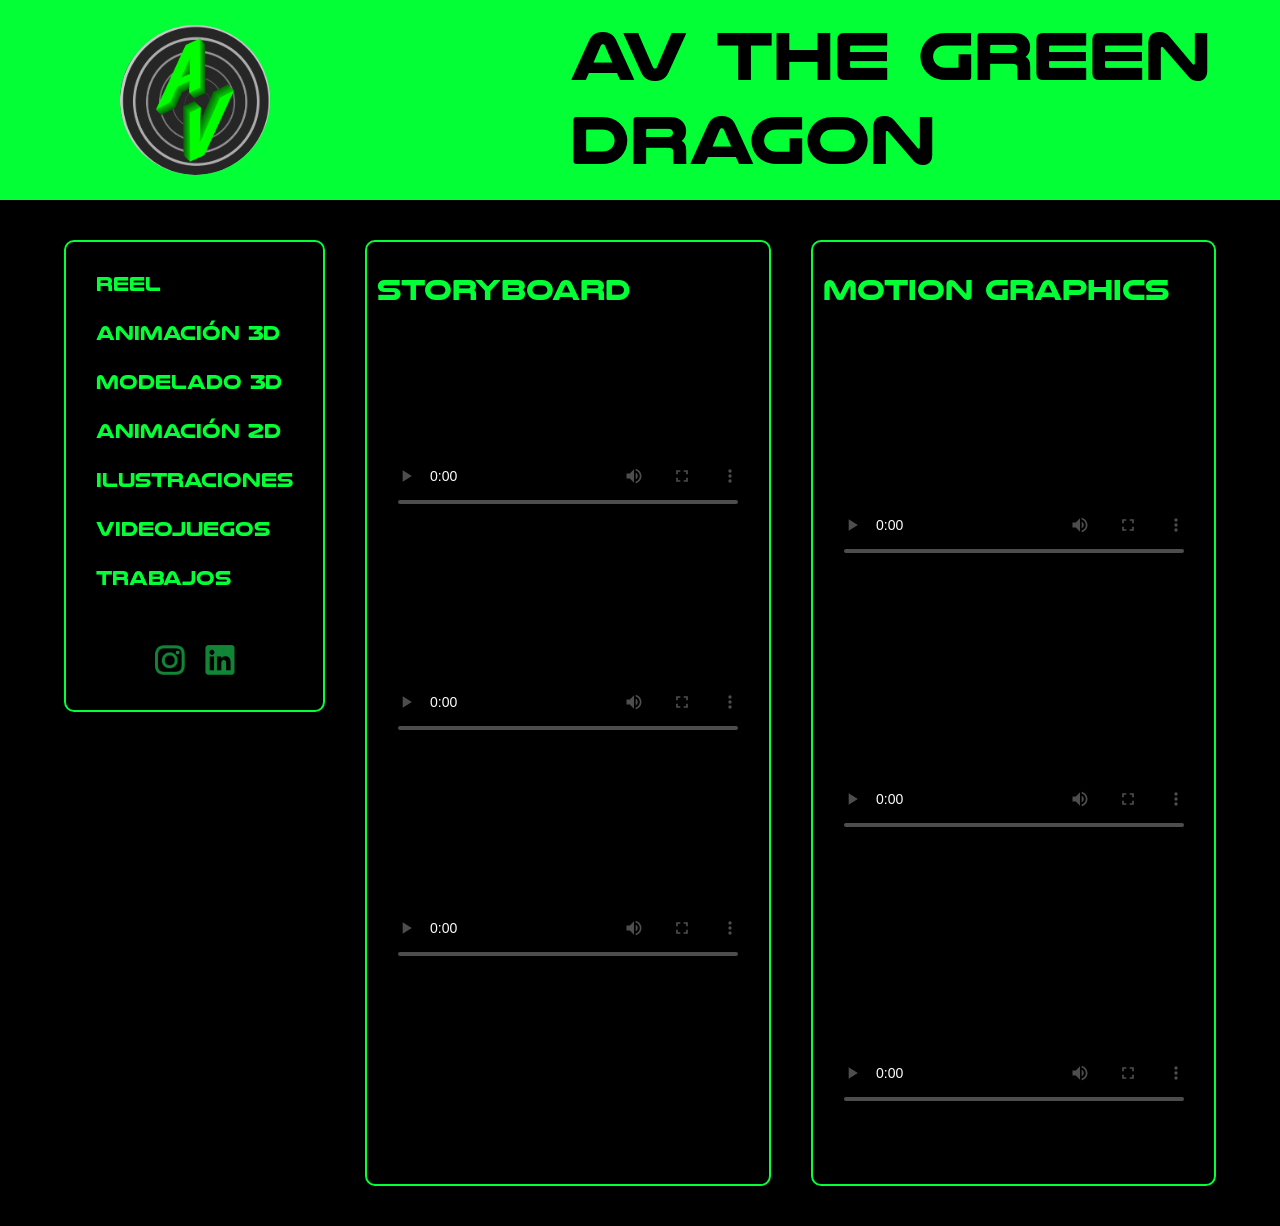
==== Animacion2D.html @ 8f435745 "Video" ====
<!DOCTYPE html>
<html lang="es">
    <head>
        <meta charset="UTF-8">
        <meta name="viewport" content="width=device-width, initial-scale=1.0">
        <title>AV The Green Dragon</title>
        <link rel="stylesheet" href="estilo.css">
        <link rel="icon" type="image/png" href="Imagenes/Logos/AV_Logo.png">
    </head>
    
    <body>

        <header class="header">
            <img src="Imagenes/Logos/AV_Logo.png" alt="AV The Green Dragon" class="logo">
            <h1>AV The Green Dragon</h1>
        </header>

        <div class="container">
            
            <aside class="menu">
                <a href="index.html">Reel</a>
                <a href="Animación3D.html">Animación 3D</a>
                <a href="Modelado3D.html">Modelado 3D</a>
                <a href="Animacion2D.html">Animación 2D</a>
                <a href="Ilustraciones.html">Ilustraciones</a>
                <a href="Videojuegos.html">Videojuegos</a>
                <a href="Trabajos.html">Trabajos</a>

                <nav class="social">
                    <a href="https://www.instagram.com/av_thegreendragon/"title="Instagram" target="_blank"><img src="Imagenes/Logos/Instagram.png" alt="Instagram"></a>
                    <a href="https://www.linkedin.com/in/agustín-vargas/" title="LinkedIn" target="_blank"><img src="Imagenes/Logos/Linkedin.png" alt="LinkedIn"></a>
                </nav>
            </aside>

            <main class="video-storyboard">

                <h3>
                    Storyboard
                </h3>

                <div class ="video-box-storyboard">
                    <video controls poster="Imagenes/Animacion2D/Storyboard/Miniatura_Scooby Doo.png">
                        <source src="Video/Animacion2D/Storyboard/Animatic_Intro Scooby Doo VS Fnaf, Bendy y Poppy Playtime.mp4" type="video/mp4">  
                    </video>
                </div>

                <div class ="video-box-storyboard">
                    <video controls poster="Imagenes/Animacion2D/Storyboard/Miniatura_Wellerman.png">
                        <source src="Video/Animacion2D/Storyboard/Animatic_Wellerman.mp4" type="video/mp4">  
                    </video>
                </div>

                <div class ="video-box-storyboard">
                    <video controls poster="Imagenes/Animacion2D/Storyboard/Miniatura_La escritora.png">
                        <source src="Video/Animacion2D/Storyboard/Animatic_La escritora.mp4" type="video/mp4">  
                    </video>
                </div>

                <div class ="video-box-storyboard">
                    <iframe
                        src="https://youtu.be/embed/HpHH9S7JDjs?si=CWPpMm_FAcLy-FAk"
                        title="Video 1" 
                        frameborder="0" 
                        allow="accelerometer; autoplay; clipboard-write; encrypted-media; gyroscope; picture-in-picture; web-share" 
                        allowfullscreen>
                    </iframe>
                </div>

            </main>

            <main class="video-motion-graphics">

                <h3>
                    Motion Graphics
                </h3>

                <div class ="video-box-motion-graphics">
                    <video controls poster="Imagenes/Animacion2D/Motion Graphics/Miniatura_Collage.png">
                        <source src="Video/Animacion2D/Motion Graphics/Collage.mp4" type="video/mp4">  
                    </video>
                </div>

                <div class ="video-box-motion-graphics">
                    <video controls poster="Imagenes/Animacion2D/Motion Graphics/Miniatura_Corporación Relun.png">
                        <source src="Video/Animacion2D/Motion Graphics/Corporación Relun.mp4" type="video/mp4">  
                    </video>
                </div>

                <div class ="video-box-motion-graphics">
                    <video controls poster="Imagenes/Animacion2D/Motion Graphics/Miniatura_Sticker.png">
                        <source src="Video/Animacion2D/Motion Graphics/Sticker.mp4" type="video/mp4">  
                    </video>
                </div>

            </main>

        </div>

    </body>
</html>
---- estilo.css ----
@font-face {
    font-family: Fuente;
    src: url("Fuente/nulshock/Nulshock\ Bd.otf");
}
body {
    background-color: #000000;
    font-family: Fuente;
    margin: 0;
}
/* HEADER */
#container {
    width: 100%;
    height: 200px;
    display: flex;
    justify-content: center;
    align-items: center;
}
header {
    width: 100%;
    max-height: 2000px;
    height: 200px;

    background-color: #03ff35;
    display: flex;
    align-items: center;
}

/* LOGO */
header img {
    width: 150px;
    height: 150px;
    border-radius: 50%;
    margin-left: 120px;
}
/* TITULO */
h1{
    color: #000000;
    font-size: 70px;
    margin-left: 300px;
    margin-bottom: 50px;
}
/* Contenidor principal */
.container {
    width: 90%;
    max-width: 1800px;
    margin: 40px auto;
    display: flex;
    gap: 40px;
}
/* Menu lateral */
.menu {
    width: fit-content;
    height: fit-content;
    padding: 30px;
    display: flex;
    flex-direction: column;
    gap: 25px;
    border: 2px solid #03ff35;
    border-radius: 10px;
    box-sizing: border-box;
}
.menu a {
    color: #03ff35;
    text-decoration: none;
    font-size: 20px;
}
.menu a:hover {
    color: #ffffff;
}
/* Video */
.video {
    flex: 1;
    display: grid;
    grid-template-columns: repeat(3, 1fr);
    gap: 0px;
    border: 2px solid #03ff35;
    border-radius: 10px;
}

.video-box {
    width: 100%;
    padding: 10px;
    border-radius: 10px;
    box-sizing: border-box;
}

.video-box video {
    width: 100%;
    display: block;
}
/* Redes sociales */
.social {
    display: flex;
    justify-content: center;
    gap: 20px;
    margin-top: 30px;
}

.social img {
    width: 30px;
    height: 30px;
}
/* Imagenes */

.imagenes {
    flex: 1;
    display: grid;
    grid-template-columns: repeat(2, 1fr);
    gap: 10px;
    border: 2px solid #03ff35;
    border-radius: 10px;
}

.imagen-box {
    width: 100%;
    padding: 15px;
    border-radius: 10px;
    box-sizing: border-box;
}

.imagen-box img {
    width: 100%;
    display: block;
}

/* Video Animacion 2D */
.video-storyboard {
    flex: 1;
    display: grid;
    grid-template-columns: repeat(1, 1fr);
    gap: 10px;
    border: 2px solid #03ff35;
    border-radius: 10px;
}

.video-box-storyboard {
    width: 100%;
    padding: 15px;
    border-radius: 10px;
    box-sizing: border-box;
}

.video-box-storyboard video {
    width: 100%;
    display: block;
}

.video-motion-graphics {
    flex: 1;
    display: grid;
    grid-template-columns: repeat(1, 1fr);
    gap: 10px;
    border: 2px solid #03ff35;
    border-radius: 10px;
}

.video-box-motion-graphics {
    width: 100%;
    padding: 15px;
    border-radius: 10px;
    box-sizing: border-box;
}

.video-box-motion-graphics video {
    width: 100%;
    display: block;
}

/* Imagenes Illustrator */

.imagenes-Illustrator {
    flex: 1;
    display: grid;
    grid-template-columns: repeat(1, 1fr);
    gap: 10px;
    border: 2px solid #03ff35;
    border-radius: 10px;
}

.imagen-box-Illustrator {
    width: 100%;
    padding: 15px;
    border-radius: 10px;
    box-sizing: border-box;
}

.imagen-box-Illustrator img {
    width: 100%;
    display: block;
}

/* Imagenes Photoshop */

.imagenes-Photoshop {
    width: fit-content;
    height: fit-content;
    flex: 1;
    display: grid;
    grid-template-columns: repeat(1, 1fr);
    gap: 20px;
    border: 2px solid #03ff35;
    border-radius: 10px;
}

.imagen-box-Photoshop {
    width: 100%;
    padding: 15px;
    gap: 50px; 
    border-radius: 10px;
    box-sizing: border-box;
}

.imagen-box-Photoshop img {
    width: 100%;
    display: block;
}

/* Video Reel*/
.video-reel{
    flex: 1;
    display: flex;
    gap: 0px;
    border: 2px solid #03ff35;
    border-radius: 10px;
}

.video-box-reel {
    width: 100%;
    padding: 15px;
    border-radius: 10px;
    box-sizing: border-box;
}

.video-box-reel video {
    width: 100%;
    display: block;
}

/* Trabajos */

/* Imagenes */

.Trabajos {
    flex: 1;
    display: flex;
    flex-direction: column;
    grid-template-columns: repeat(3, 1fr);
    padding: 20px;
    gap: 30px;
    border: 2px solid #03ff35;
    border-radius: 10px;
}

.imagenes-Trabajos {
    display: grid;

    grid-template-columns: repeat(3, 1fr);

    gap: 20px;
}

.imagenes-Trabajos img {
    width: 100%;
    height: auto;

    border-radius: 10px;
}

/* Boton */

.boton {
    display: inline-block;
    padding: 20px 50px;
    margin-top: 20px;

    background-color: #03ff35;
    color: #0c0c0c;

    text-decoration: none;
    font-size: 20px;

    border-radius: 10px;
}

.boton:hover {
    background-color: #fcfbfb;
}

/* Trabajos */

h2 {
    color: #03ff35;
    font-size: 50px;
    margin-left: 10px;
    margin-bottom: 5px;
    margin-top: 5px;
}

h3 {
    color: #03ff35;
    font-size: 30px;
    margin-left: 10px;
    margin-bottom: 5px;
}

h4 {
    color: #03ff35;
    font-size: 20px;
    margin-left: 10px;
    margin-bottom: 5px;
}

/* Parrafo */

p { 
    color: #03ff35;
    font-size: 15px;
    margin-left: 10px;
    margin-bottom: 50px;
    text-align: justify;
}
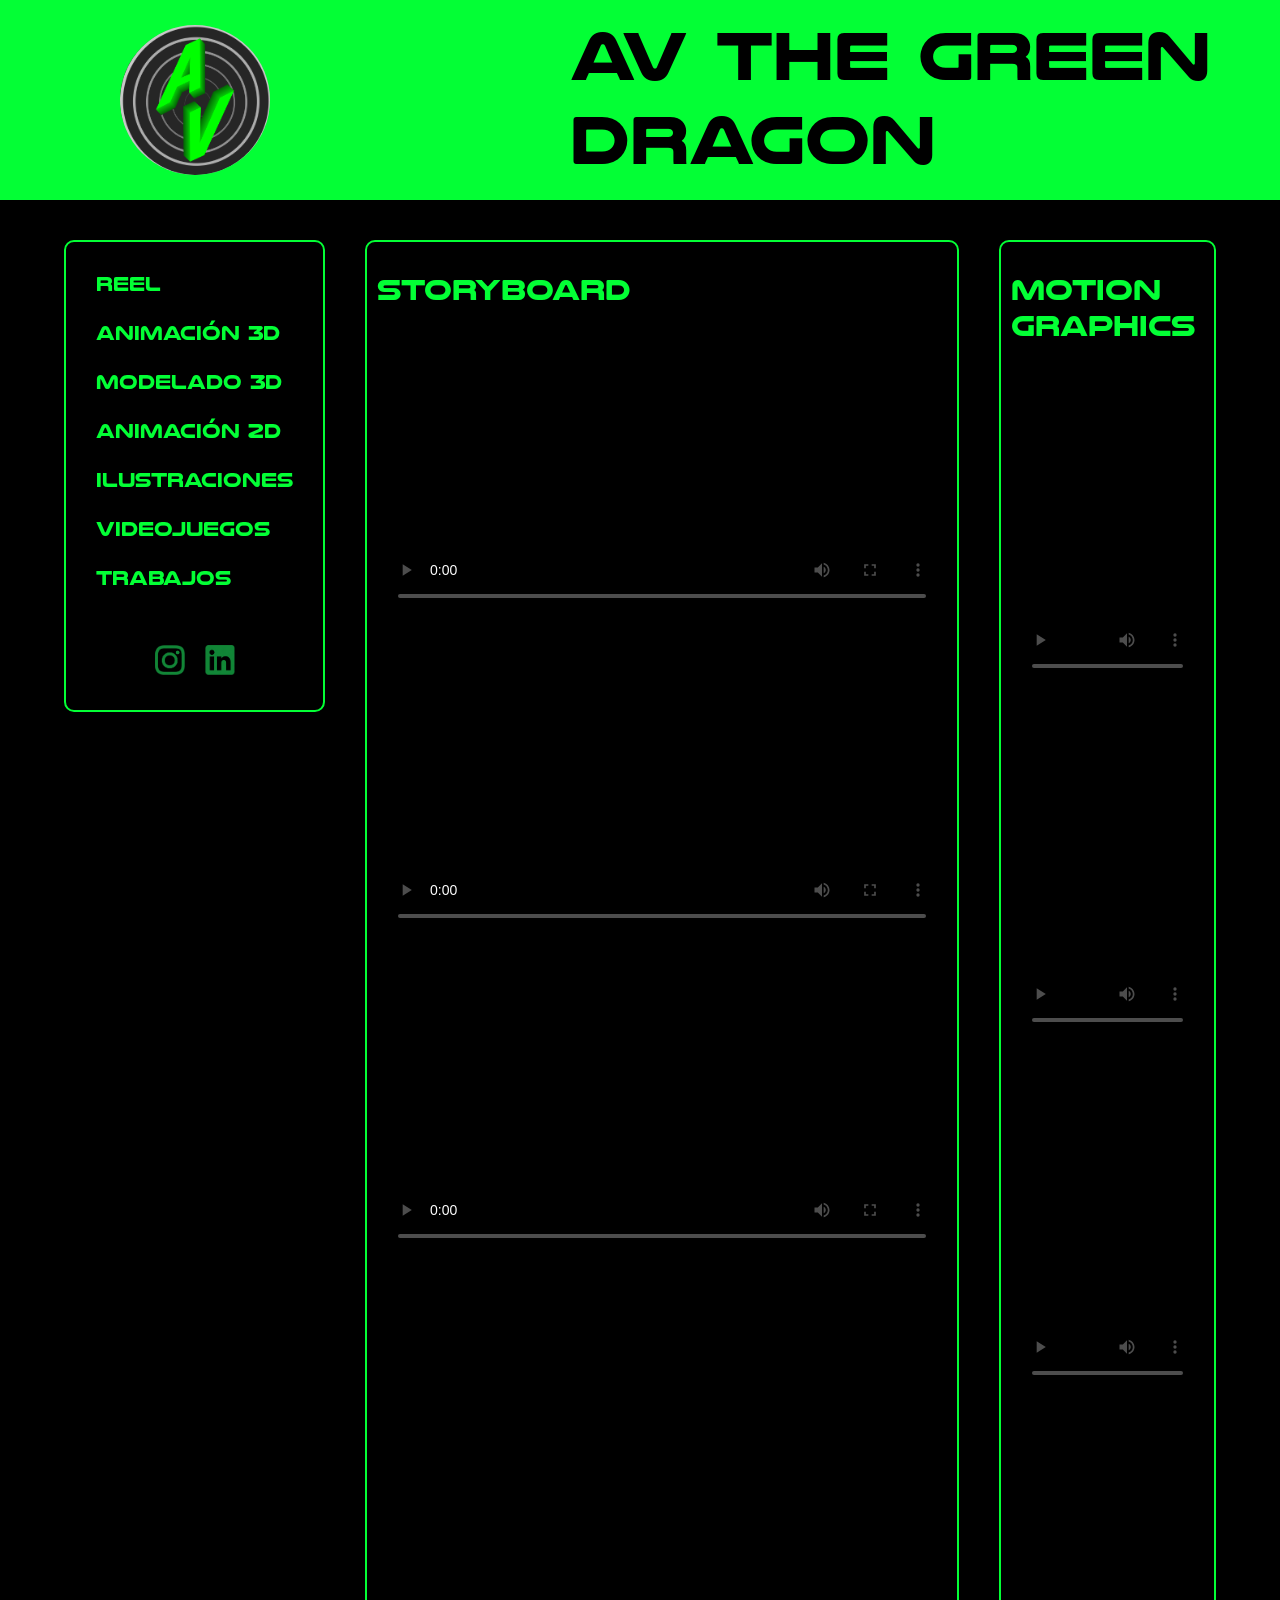
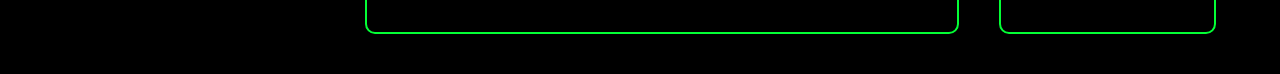
==== commit 55f6bff6: "Video" ====
--- a/Animacion2D.html
+++ b/Animacion2D.html
@@ -57,12 +57,11 @@
                 </div>
 
                 <div class ="video-box-storyboard">
-                    <iframe
-                        src="https://youtu.be/embed/HpHH9S7JDjs?si=CWPpMm_FAcLy-FAk"
-                        title="Video 1" 
-                        frameborder="0" 
-                        allow="accelerometer; autoplay; clipboard-write; encrypted-media; gyroscope; picture-in-picture; web-share" 
-                        allowfullscreen>
+                    <iframe width="560" height="315" src="https://www.youtube.com/embed/HpHH9S7JDjs?si=xgw70KH62wb5X7NX" 
+                    title="YouTube video player" 
+                    frameborder="0" 
+                    allow="accelerometer; autoplay; clipboard-write; encrypted-media; gyroscope; picture-in-picture; web-share" 
+                    referrerpolicy="strict-origin-when-cross-origin" allowfullscreen>
                     </iframe>
                 </div>
 
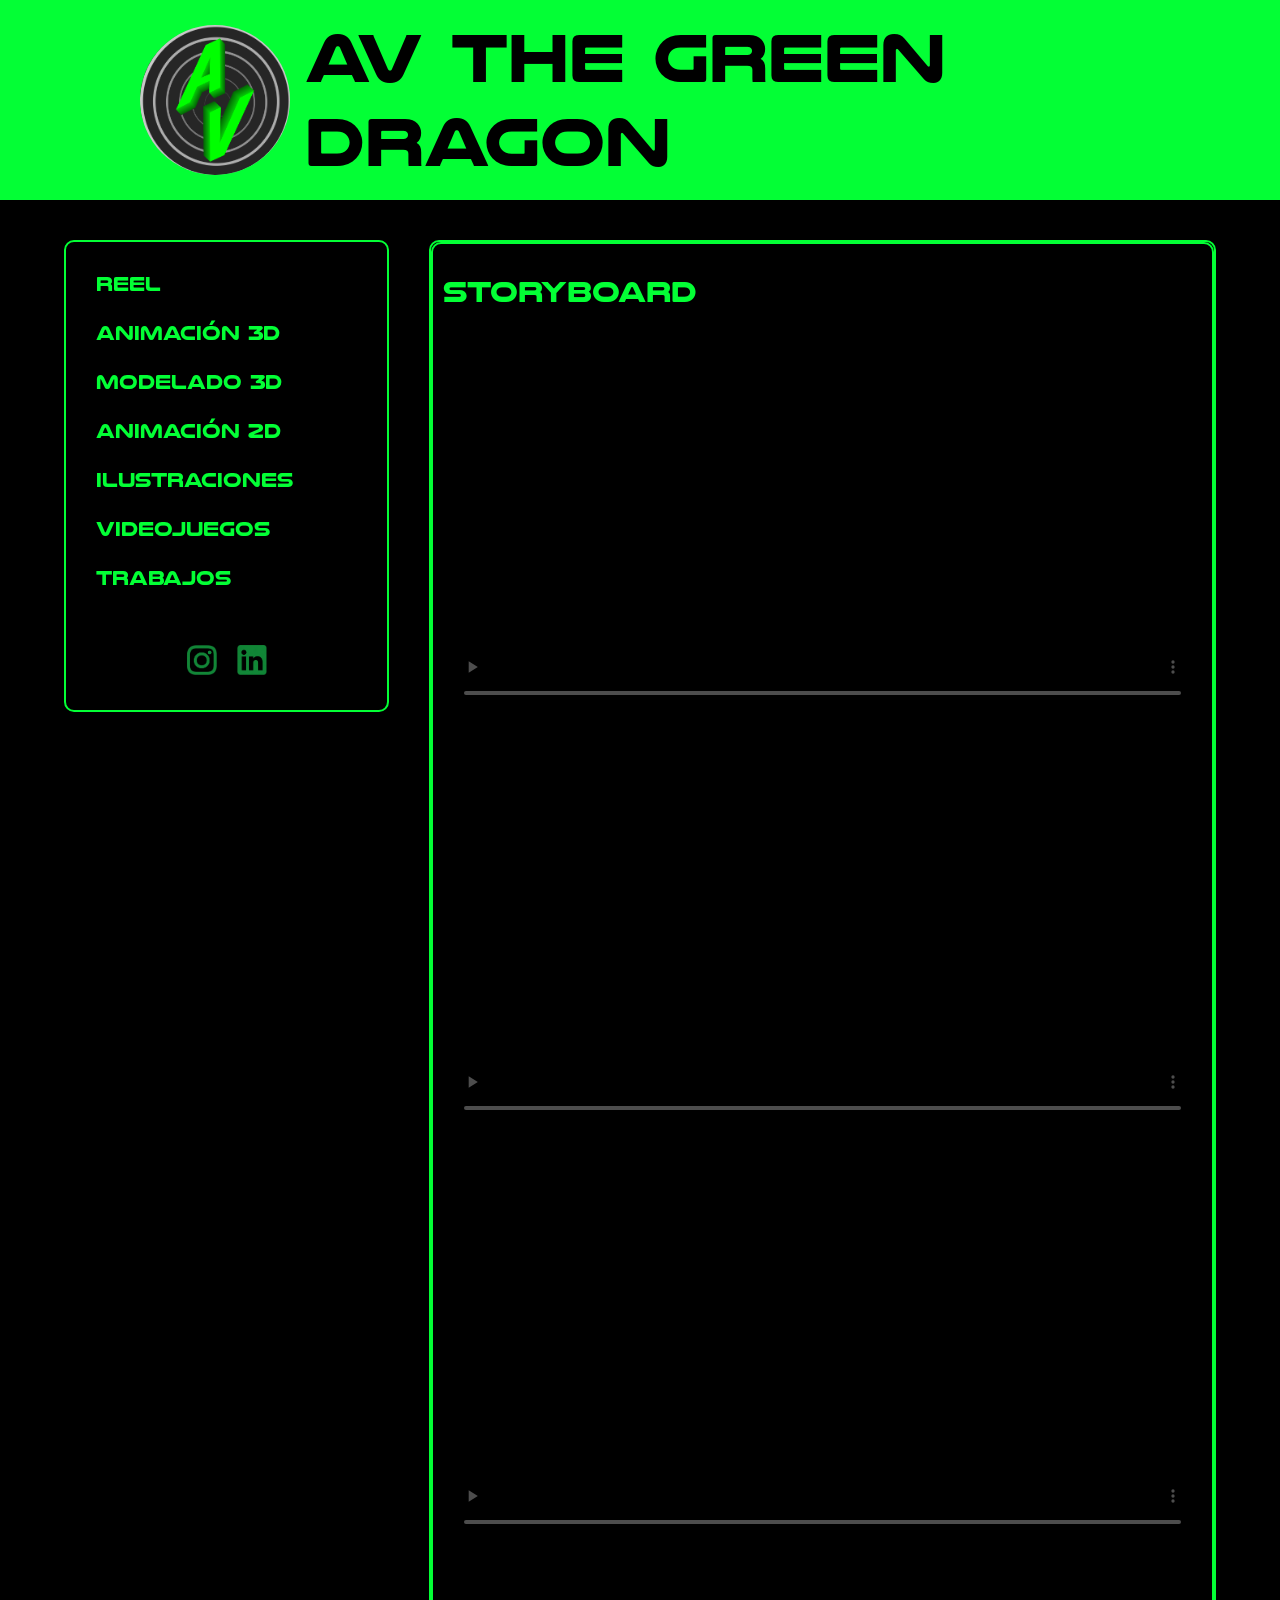
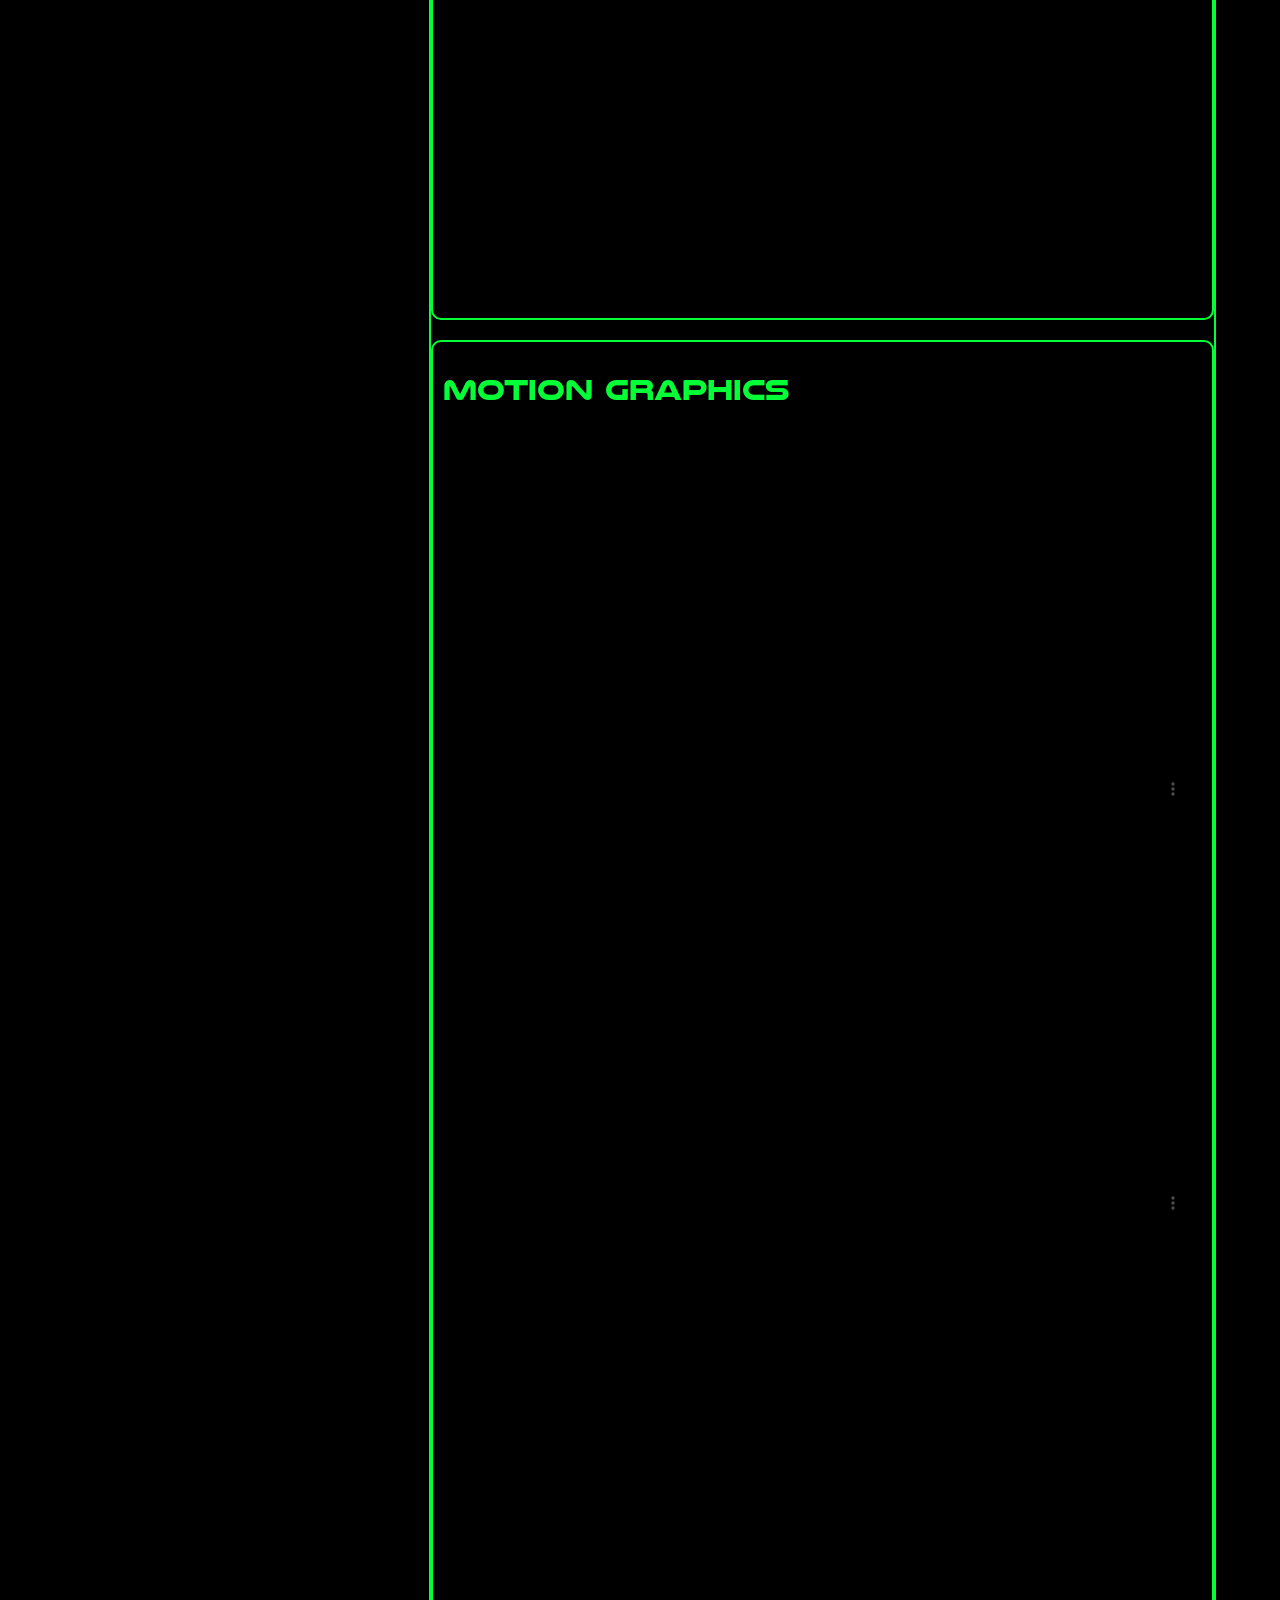
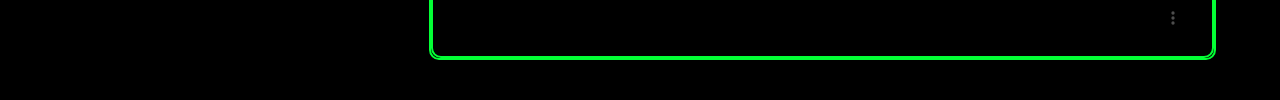
==== commit 05257258: "Miniatura" ====
--- a/Animacion2D.html
+++ b/Animacion2D.html
@@ -32,65 +32,68 @@
                 </nav>
             </aside>
 
-            <main class="video-storyboard">
+            <main>
+                <section class="video-storyboard">
 
-                <h3>
-                    Storyboard
-                </h3>
+                    <h3>
+                        Storyboard
+                    </h3>
 
-                <div class ="video-box-storyboard">
-                    <video controls poster="Imagenes/Animacion2D/Storyboard/Miniatura_Scooby Doo.png">
-                        <source src="Video/Animacion2D/Storyboard/Animatic_Intro Scooby Doo VS Fnaf, Bendy y Poppy Playtime.mp4" type="video/mp4">  
-                    </video>
-                </div>
+                    <div class ="video-box-storyboard">
+                        <video controls poster="Imagenes/Animacion2D/Storyboard/Miniatura_Scooby_Doo.png">
+                            <source src="Video/Animacion2D/Storyboard/Animatic_Intro Scooby Doo VS Fnaf, Bendy y Poppy Playtime.mp4" type="video/mp4">  
+                        </video>
+                    </div>
 
-                <div class ="video-box-storyboard">
-                    <video controls poster="Imagenes/Animacion2D/Storyboard/Miniatura_Wellerman.png">
-                        <source src="Video/Animacion2D/Storyboard/Animatic_Wellerman.mp4" type="video/mp4">  
-                    </video>
-                </div>
+                    <div class ="video-box-storyboard">
+                        <video controls poster="Imagenes/Animacion2D/Storyboard/Miniatura_Wellerman.png">
+                            <source src="Video/Animacion2D/Storyboard/Animatic_Wellerman.mp4" type="video/mp4">  
+                        </video>
+                    </div>
 
-                <div class ="video-box-storyboard">
-                    <video controls poster="Imagenes/Animacion2D/Storyboard/Miniatura_La escritora.png">
-                        <source src="Video/Animacion2D/Storyboard/Animatic_La escritora.mp4" type="video/mp4">  
-                    </video>
-                </div>
+                    <div class ="video-box-storyboard">
+                        <video controls poster="Imagenes/Animacion2D/Storyboard/Miniatura_La_Escritora.png">
+                            <source src="Video/Animacion2D/Storyboard/Animatic_La escritora.mp4" type="video/mp4">  
+                        </video>
+                    </div>
 
-                <div class ="video-box-storyboard">
-                    <iframe width="560" height="315" src="https://www.youtube.com/embed/HpHH9S7JDjs?si=xgw70KH62wb5X7NX" 
-                    title="YouTube video player" 
-                    frameborder="0" 
-                    allow="accelerometer; autoplay; clipboard-write; encrypted-media; gyroscope; picture-in-picture; web-share" 
-                    referrerpolicy="strict-origin-when-cross-origin" allowfullscreen>
-                    </iframe>
-                </div>
+                    <div class ="video-box-storyboard">
+                        <iframe width="560" height="315" 
+                        src="https://www.youtube.com/embed/HpHH9S7JDjs?si=xgw70KH62wb5X7NX" 
+                        title="YouTube video player" 
+                        frameborder="0" 
+                        allow="accelerometer; autoplay; clipboard-write; encrypted-media; gyroscope; picture-in-picture; web-share" 
+                        referrerpolicy="strict-origin-when-cross-origin" allowfullscreen>
+                        </iframe>
+                    </div>
 
-            </main>
+                </section>
 
-            <main class="video-motion-graphics">
+                <section class="video-motion-graphics">
 
-                <h3>
-                    Motion Graphics
-                </h3>
+                    <h3>
+                        Motion Graphics
+                    </h3>
 
-                <div class ="video-box-motion-graphics">
-                    <video controls poster="Imagenes/Animacion2D/Motion Graphics/Miniatura_Collage.png">
-                        <source src="Video/Animacion2D/Motion Graphics/Collage.mp4" type="video/mp4">  
-                    </video>
-                </div>
+                    <div class ="video-box-motion-graphics">
+                        <video controls poster="Imagenes/Animacion2D/Motion Graphics/Miniatura_Collage.png">
+                            <source src="Video/Animacion2D/Motion Graphics/Collage.mp4" type="video/mp4">  
+                        </video>
+                    </div>
 
-                <div class ="video-box-motion-graphics">
-                    <video controls poster="Imagenes/Animacion2D/Motion Graphics/Miniatura_Corporación Relun.png">
-                        <source src="Video/Animacion2D/Motion Graphics/Corporación Relun.mp4" type="video/mp4">  
-                    </video>
-                </div>
+                    <div class ="video-box-motion-graphics">
+                        <video controls poster="Imagenes/Animacion2D/Motion Graphics/Miniatura_Corporación Relun.png">
+                            <source src="Video/Animacion2D/Motion Graphics/Corporación Relun.mp4" type="video/mp4">  
+                        </video>
+                    </div>
 
-                <div class ="video-box-motion-graphics">
-                    <video controls poster="Imagenes/Animacion2D/Motion Graphics/Miniatura_Sticker.png">
-                        <source src="Video/Animacion2D/Motion Graphics/Sticker.mp4" type="video/mp4">  
-                    </video>
-                </div>
+                    <div class ="video-box-motion-graphics">
+                        <video controls poster="Imagenes/Animacion2D/Motion Graphics/Miniatura_Sticker.png">
+                            <source src="Video/Animacion2D/Motion Graphics/Sticker.mp4" type="video/mp4">  
+                        </video>
+                    </div>
 
+                </section>
             </main>
 
         </div>
--- a/estilo.css
+++ b/estilo.css
@@ -14,6 +14,7 @@
     display: flex;
     justify-content: center;
     align-items: center;
+    gap: 20px;
 }
 header {
     width: 100%;
@@ -23,6 +24,9 @@
     background-color: #03ff35;
     display: flex;
     align-items: center;
+    gap: 15px;
+    padding: 10px 20px;
+    box-sizing: border-box;
 }
 
 /* LOGO */
@@ -38,6 +42,9 @@
     font-size: 70px;
     margin-left: 300px;
     margin-bottom: 50px;
+    margin: 0;
+    flex: 1;
+    min-width: 0;
 }
 /* Contenidor principal */
 .container {
@@ -164,6 +171,25 @@
 .video-box-motion-graphics video {
     width: 100%;
     display: block;
+}
+main {
+    flex: 3;
+    display: flex;
+    flex-direction: column;
+    gap: 20px;
+    border: 2px solid #03ff35;
+    border-radius: 10px;
+}
+
+aside {
+    width: fit-content;
+    height: fit-content;
+    flex: 1;
+    display: flex;
+    flex-direction: column;
+    gap: 20px;
+    border: 2px solid #03ff35;
+    border-radius: 10px;
 }
 
 /* Imagenes Illustrator */
@@ -318,4 +344,77 @@
     margin-left: 10px;
     margin-bottom: 50px;
     text-align: justify;
+}
+
+/* Mediaqueries */
+
+@media (max-width: 768px) {
+    body {
+        width: 100%;
+        flex-wrap: wrap;
+    }
+    
+    /* HEADER */
+
+    header {
+        height: auto;
+        gap: 10px;
+        padding: 8px 10px;
+    }
+    header img {
+        width: 50px;
+        height: 50px;
+        margin-left: 0;
+        flex-shrink: 0;
+    }
+    h1 {
+        font-size: 1.3rem;
+        text-align: left;
+    }
+
+    /* ESTRUCTURA: aside arriba, main abajo */
+
+    .container {
+        flex-direction: column;
+        width: 95%;
+        gap: 20px;
+    }
+    aside {
+        width: 100%;
+        order: -1;
+        box-sizing: border-box;
+    }
+    main {
+        width: 100%;
+        min-width: 0;
+        box-sizing: border-box;
+    }
+
+    /* CONTENIDO EN 1 COLUMNA */
+
+    .video,
+    .imagenes,
+    .imagenes-Trabajos {
+        grid-template-columns: 1fr;
+    }
+
+    .video-reel {
+        flex-direction: column;
+    }
+
+    .Trabajos {
+        padding: 10px;
+    }
+    .video-box-storyboard iframe {
+    width: 100%;
+    height: auto;
+    aspect-ratio: 16 / 9;
+    border: 0;
+    display: block;
+}
+
+    /* TEXTOS */
+    h2 { font-size: 30px; }
+    h3 { font-size: 22px; }
+    p  { margin-bottom: 20px; }
 }
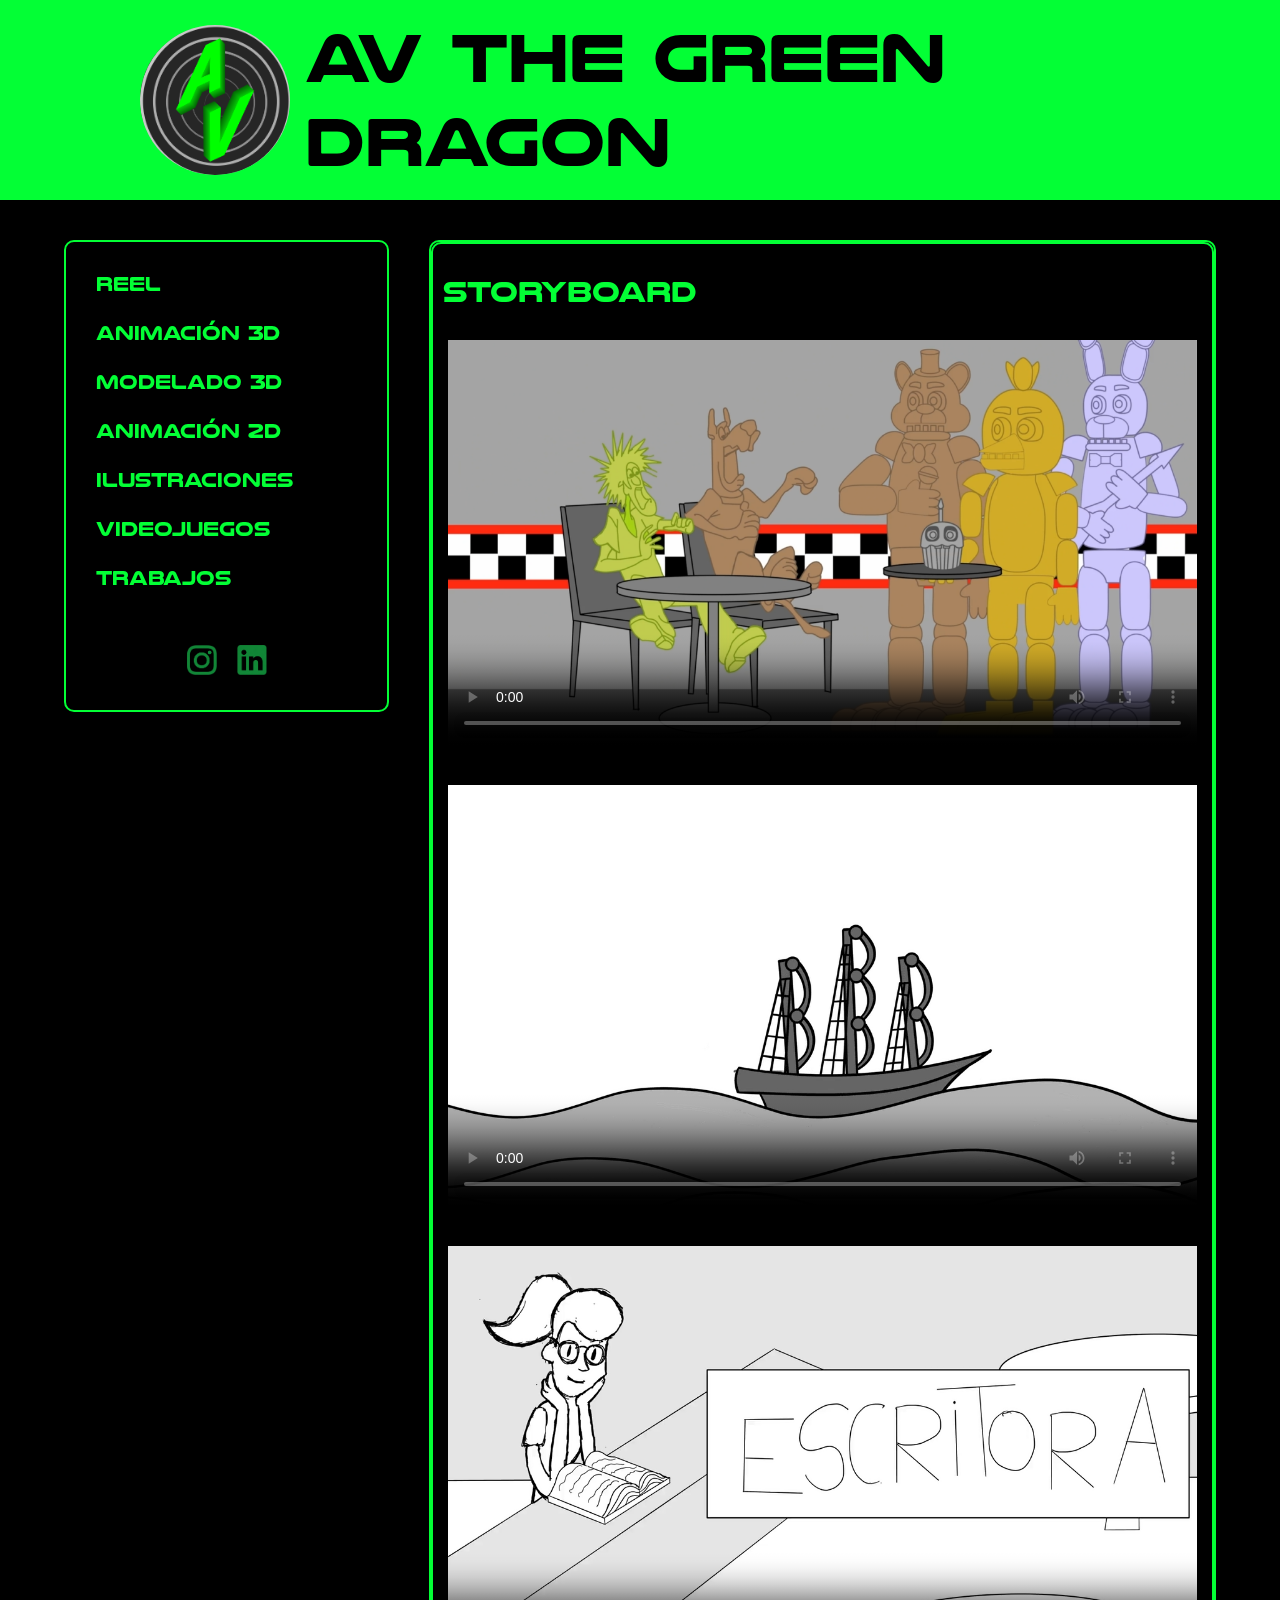
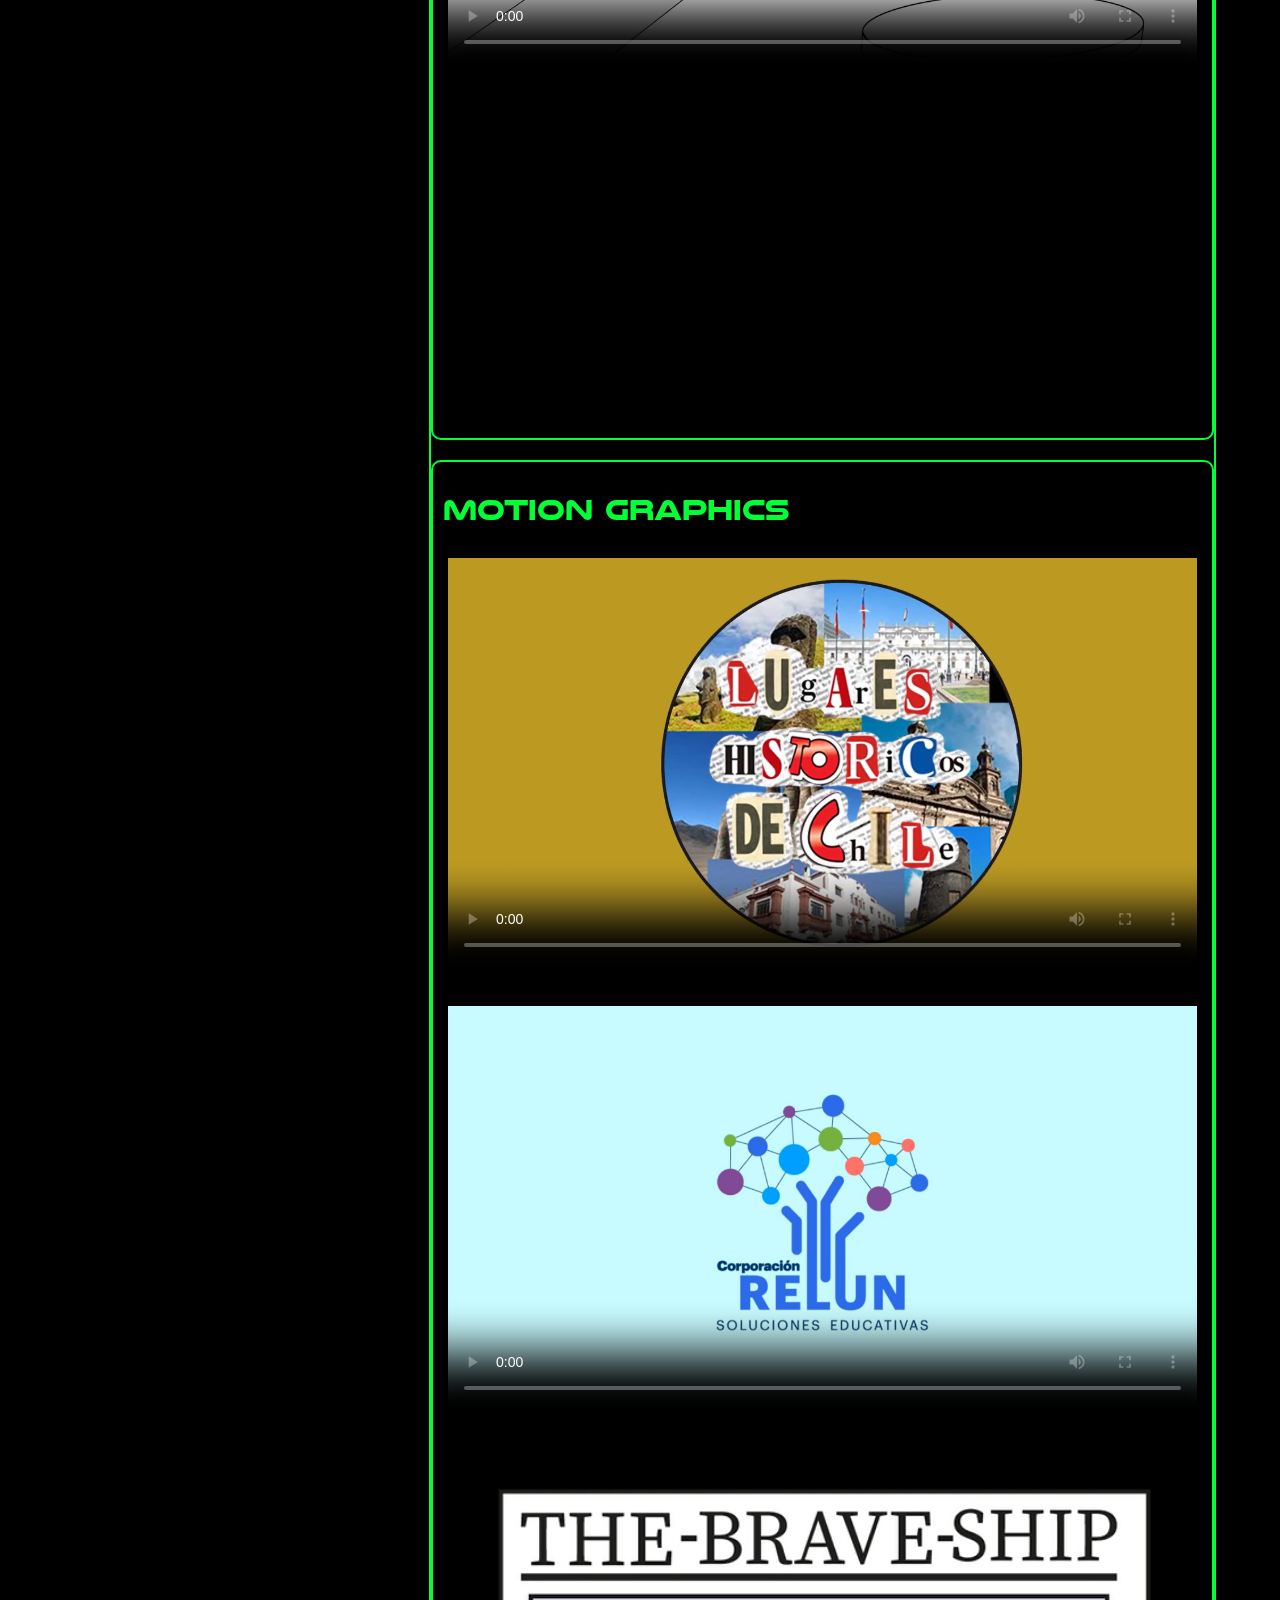
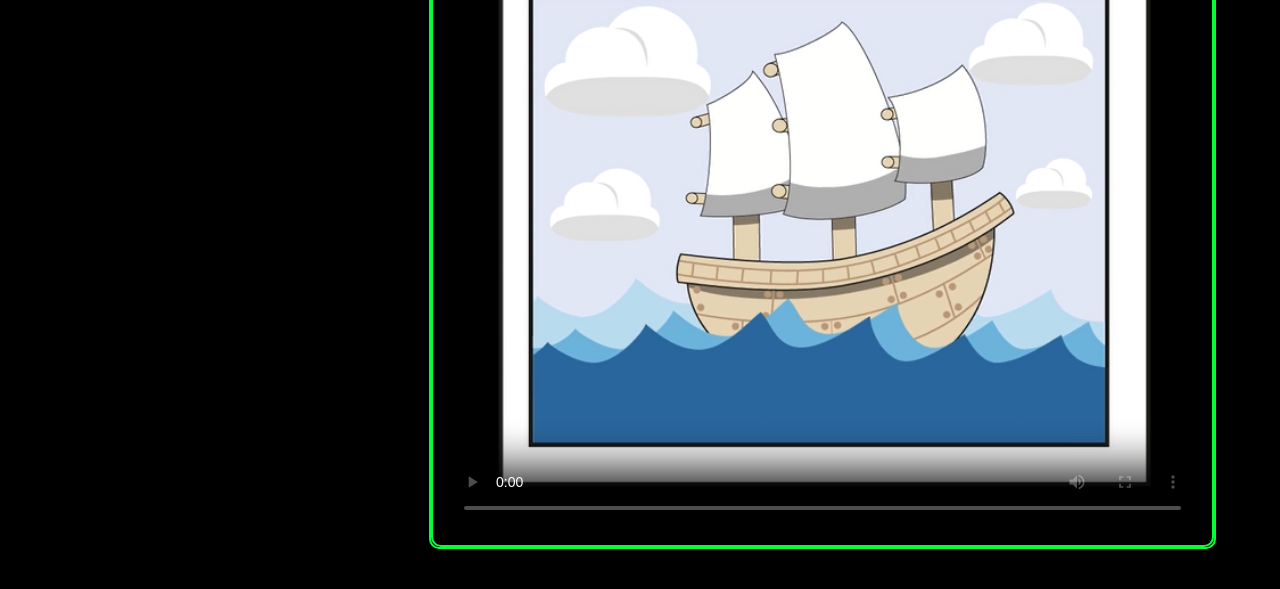
==== commit 5c00acec: "Animaciones 2D" ====
--- a/Animacion2D.html
+++ b/Animacion2D.html
@@ -40,20 +40,20 @@
                     </h3>
 
                     <div class ="video-box-storyboard">
-                        <video controls poster="Imagenes/Animacion2D/Storyboard/Miniatura_Scooby_Doo.png">
-                            <source src="Video/Animacion2D/Storyboard/Animatic_Intro Scooby Doo VS Fnaf, Bendy y Poppy Playtime.mp4" type="video/mp4">  
+                        <video controls poster="Imagenes/Animaciones 2D/Storyboard/Miniatura_Scooby_Doo.png">
+                            <source src="Video/Animaciones 2D/Storyboard/Animatic_Intro Scooby Doo VS Fnaf, Bendy y Poppy Playtime.mp4" type="video/mp4">  
                         </video>
                     </div>
 
                     <div class ="video-box-storyboard">
-                        <video controls poster="Imagenes/Animacion2D/Storyboard/Miniatura_Wellerman.png">
-                            <source src="Video/Animacion2D/Storyboard/Animatic_Wellerman.mp4" type="video/mp4">  
+                        <video controls poster="Imagenes/Animaciones 2D/Storyboard/Miniatura_Wellerman.png">
+                            <source src="Video/Animaciones 2D/Storyboard/Animatic_Wellerman.mp4" type="video/mp4">  
                         </video>
                     </div>
 
                     <div class ="video-box-storyboard">
-                        <video controls poster="Imagenes/Animacion2D/Storyboard/Miniatura_La_Escritora.png">
-                            <source src="Video/Animacion2D/Storyboard/Animatic_La escritora.mp4" type="video/mp4">  
+                        <video controls poster="Imagenes/Animaciones 2D/Storyboard/Miniatura_La_Escritora.png">
+                            <source src="Video/Animaciones 2D/Storyboard/Animatic_La_Escritora.mp4" type="video/mp4">  
                         </video>
                     </div>
 
@@ -76,20 +76,20 @@
                     </h3>
 
                     <div class ="video-box-motion-graphics">
-                        <video controls poster="Imagenes/Animacion2D/Motion Graphics/Miniatura_Collage.png">
-                            <source src="Video/Animacion2D/Motion Graphics/Collage.mp4" type="video/mp4">  
+                        <video controls poster="Imagenes/Animaciones 2D/Motion Graphics/Miniatura_Collage.png">
+                            <source src="Video/Animaciones 2D/Motion Graphics/Collage.mp4" type="video/mp4">  
                         </video>
                     </div>
 
                     <div class ="video-box-motion-graphics">
-                        <video controls poster="Imagenes/Animacion2D/Motion Graphics/Miniatura_Corporación Relun.png">
-                            <source src="Video/Animacion2D/Motion Graphics/Corporación Relun.mp4" type="video/mp4">  
+                        <video controls poster="Imagenes/Animaciones 2D/Motion Graphics/Miniatura_Corporación Relun.png">
+                            <source src="Video/Animaciones 2D/Motion Graphics/Corporación Relun.mp4" type="video/mp4">  
                         </video>
                     </div>
 
                     <div class ="video-box-motion-graphics">
-                        <video controls poster="Imagenes/Animacion2D/Motion Graphics/Miniatura_Sticker.png">
-                            <source src="Video/Animacion2D/Motion Graphics/Sticker.mp4" type="video/mp4">  
+                        <video controls poster="Imagenes/Animaciones 2D/Motion Graphics/Miniatura_Sticker.png">
+                            <source src="Video/Animaciones 2D/Motion Graphics/Sticker.mp4" type="video/mp4">  
                         </video>
                     </div>
 
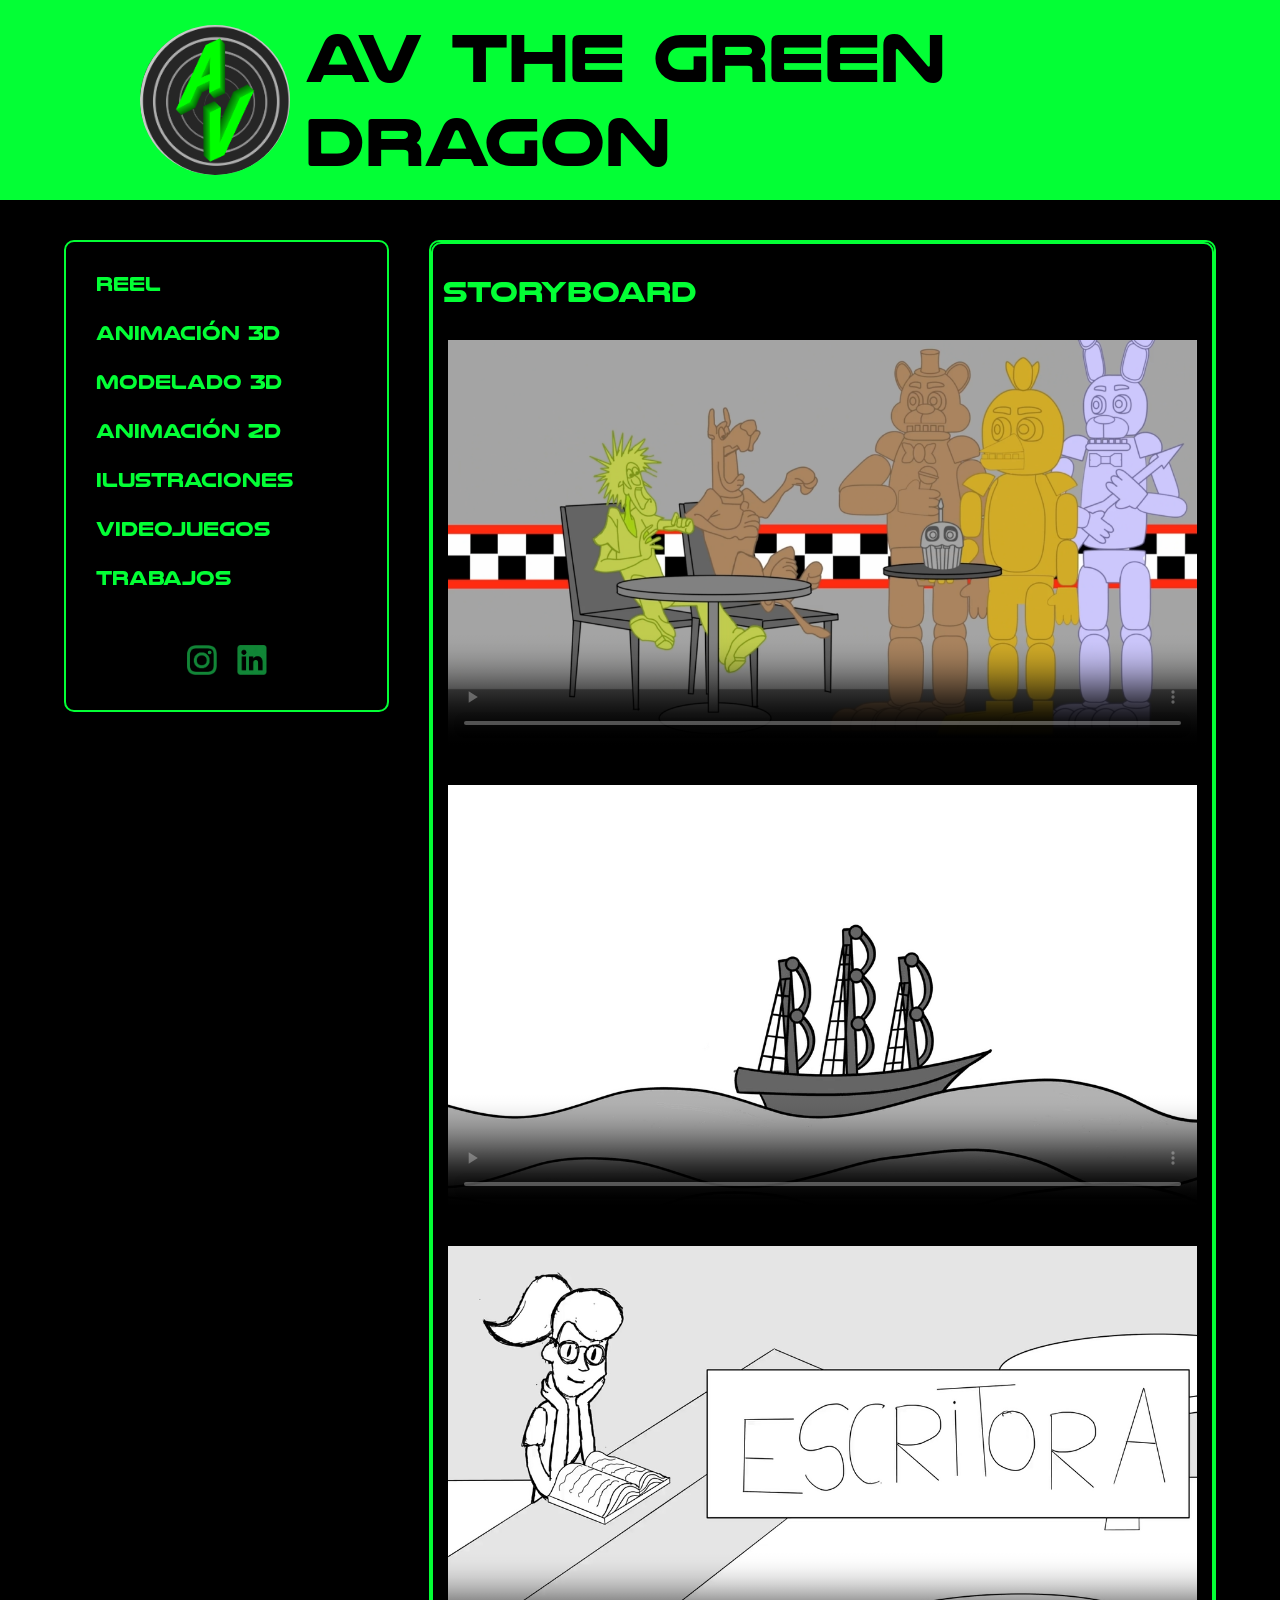
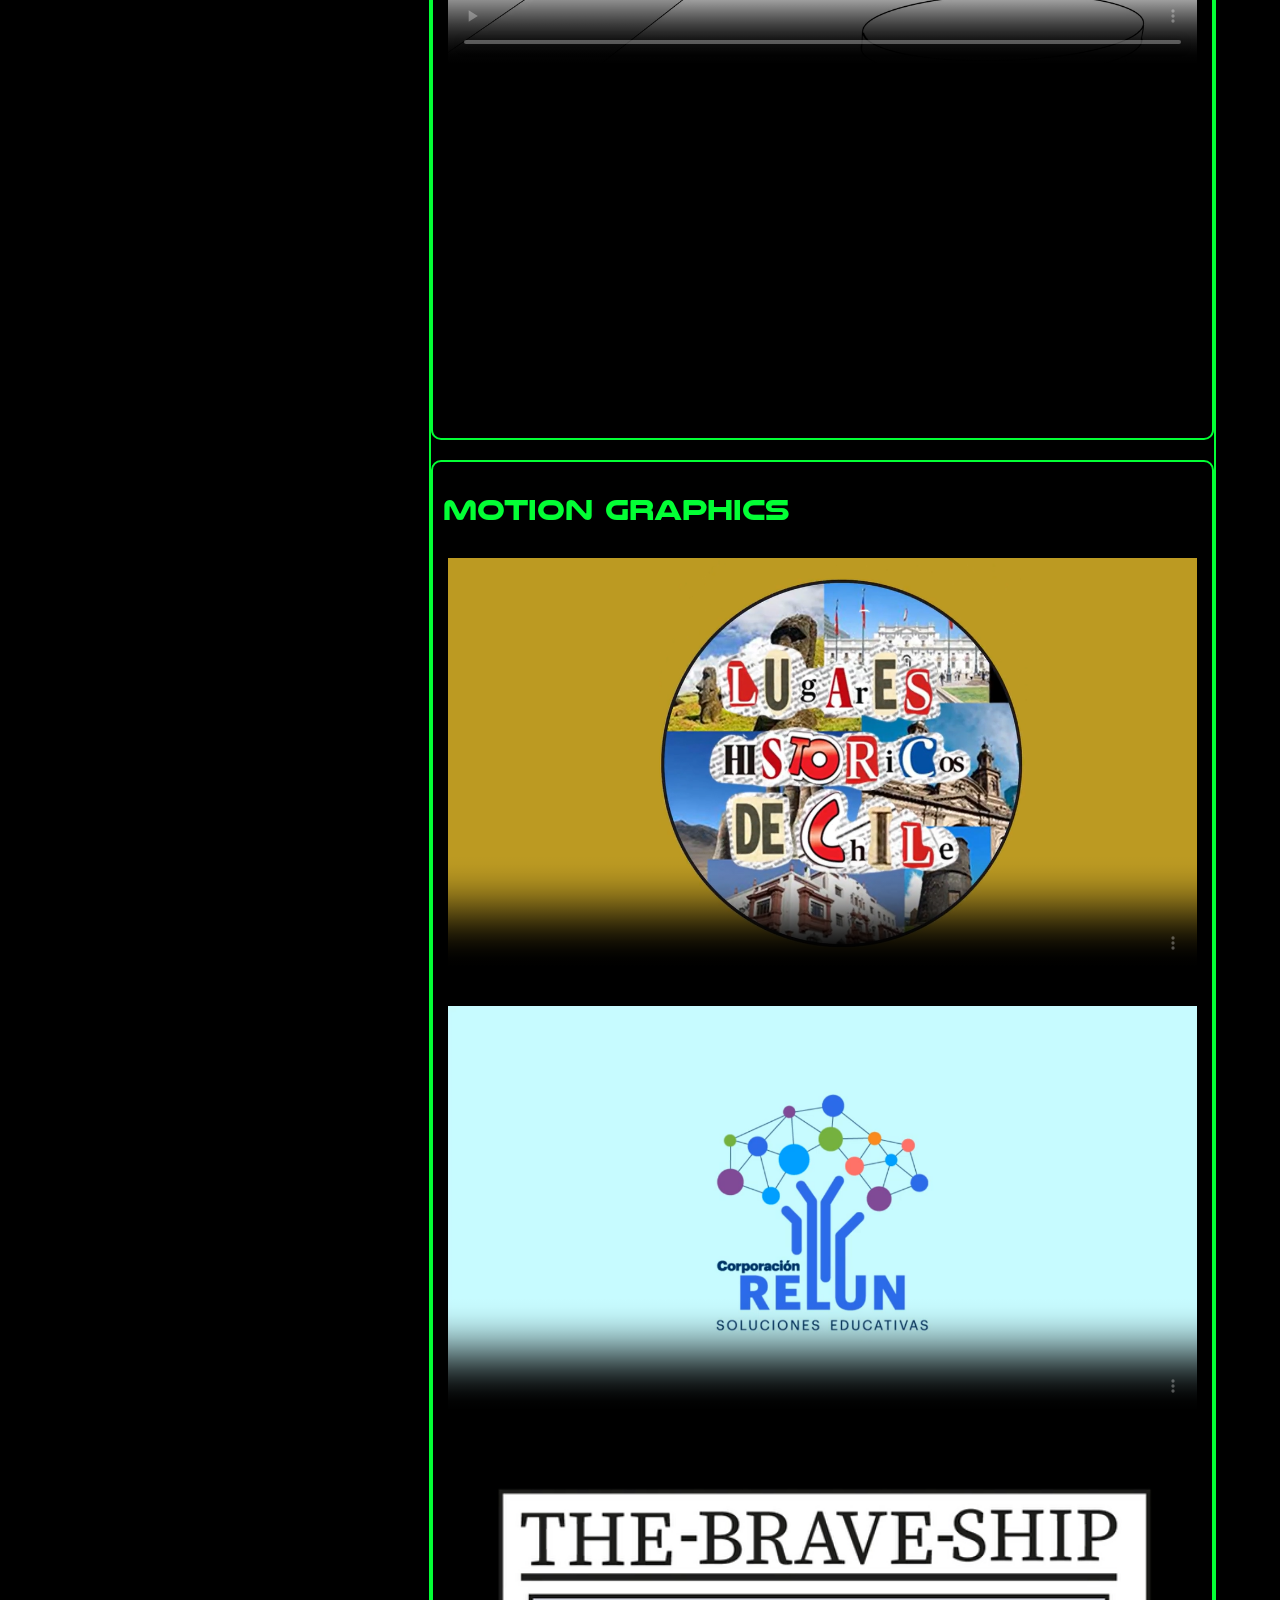
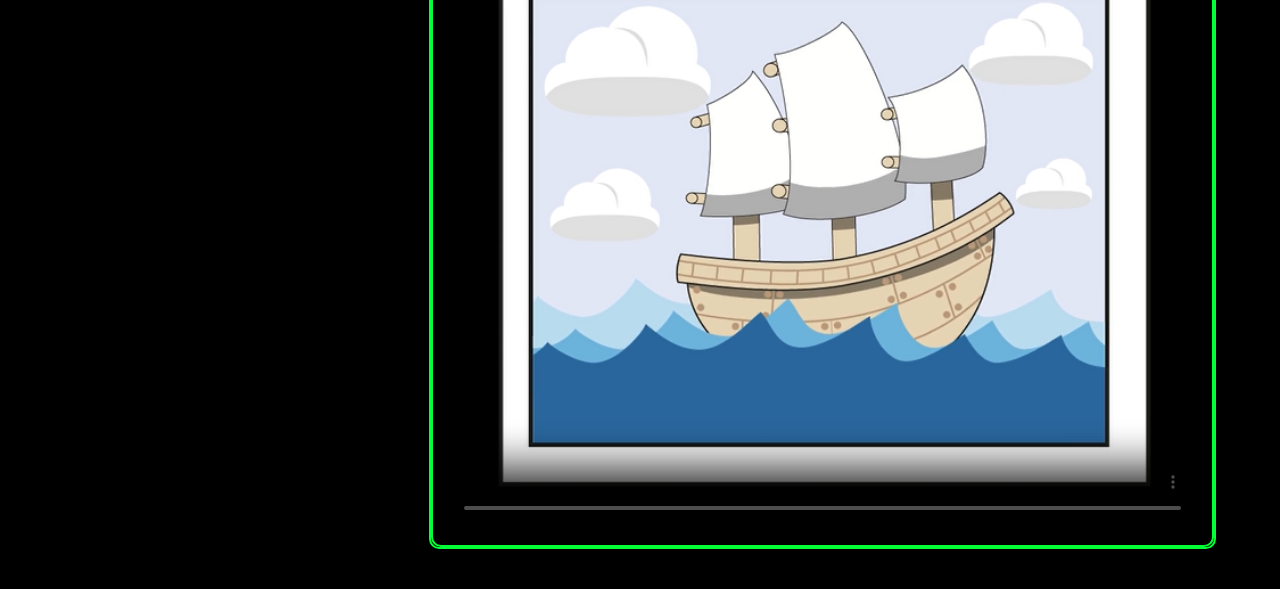
==== commit 77561e1a: "Video" ====
--- a/Animacion2D.html
+++ b/Animacion2D.html
@@ -53,7 +53,7 @@
 
                     <div class ="video-box-storyboard">
                         <video controls poster="Imagenes/Animaciones 2D/Storyboard/Miniatura_La_Escritora.png">
-                            <source src="Video/Animaciones 2D/Storyboard/Animatic_La_Escritora.mp4" type="video/mp4">  
+                            <source src="Video/Animaciones 2D/Storyboard/Animatic_La escritora.mp4" type="video/mp4">  
                         </video>
                     </div>
 
@@ -82,8 +82,8 @@
                     </div>
 
                     <div class ="video-box-motion-graphics">
-                        <video controls poster="Imagenes/Animaciones 2D/Motion Graphics/Miniatura_Corporación Relun.png">
-                            <source src="Video/Animaciones 2D/Motion Graphics/Corporación Relun.mp4" type="video/mp4">  
+                        <video controls poster="Imagenes/Animaciones 2D/Motion Graphics/Miniatura_Corporación_Relun.png">
+                            <source src="Video/Animaciones 2D/Motion Graphics/Corporación_Relun.mp4" type="video/mp4">  
                         </video>
                     </div>
 
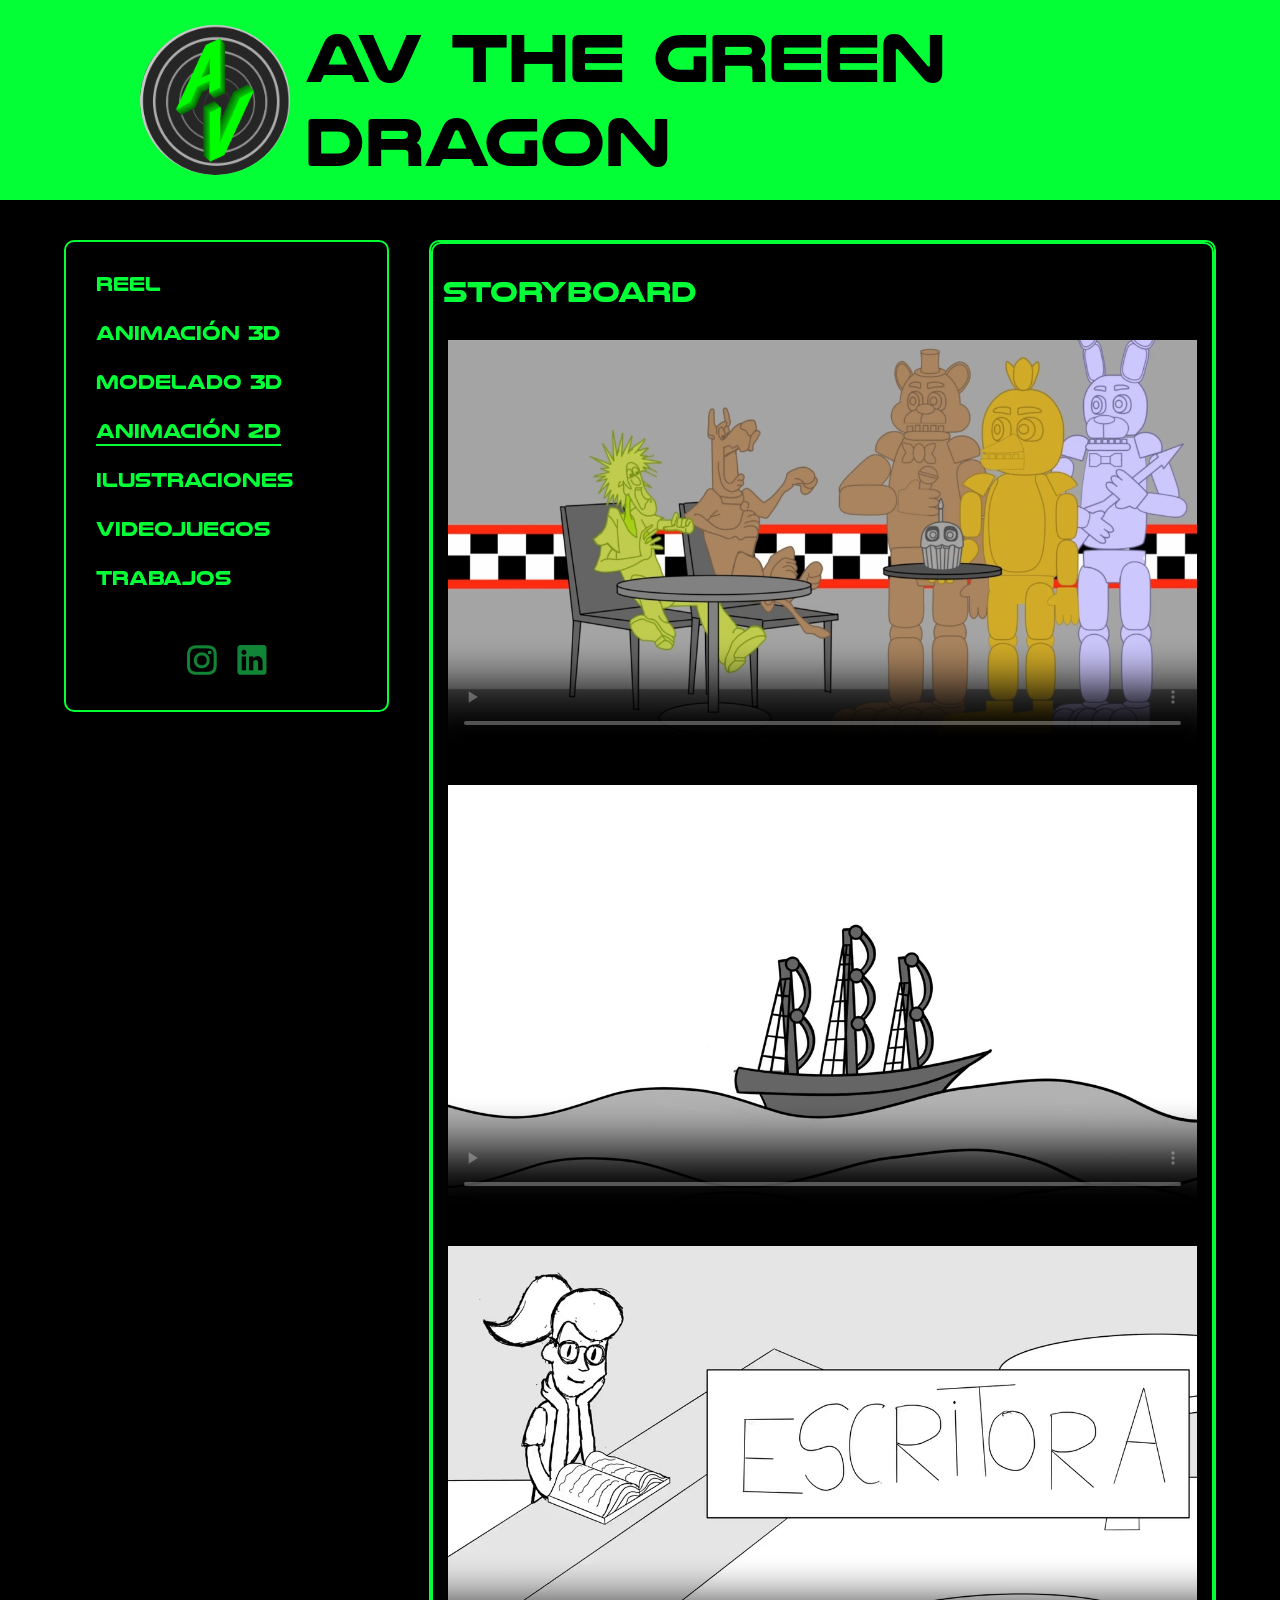
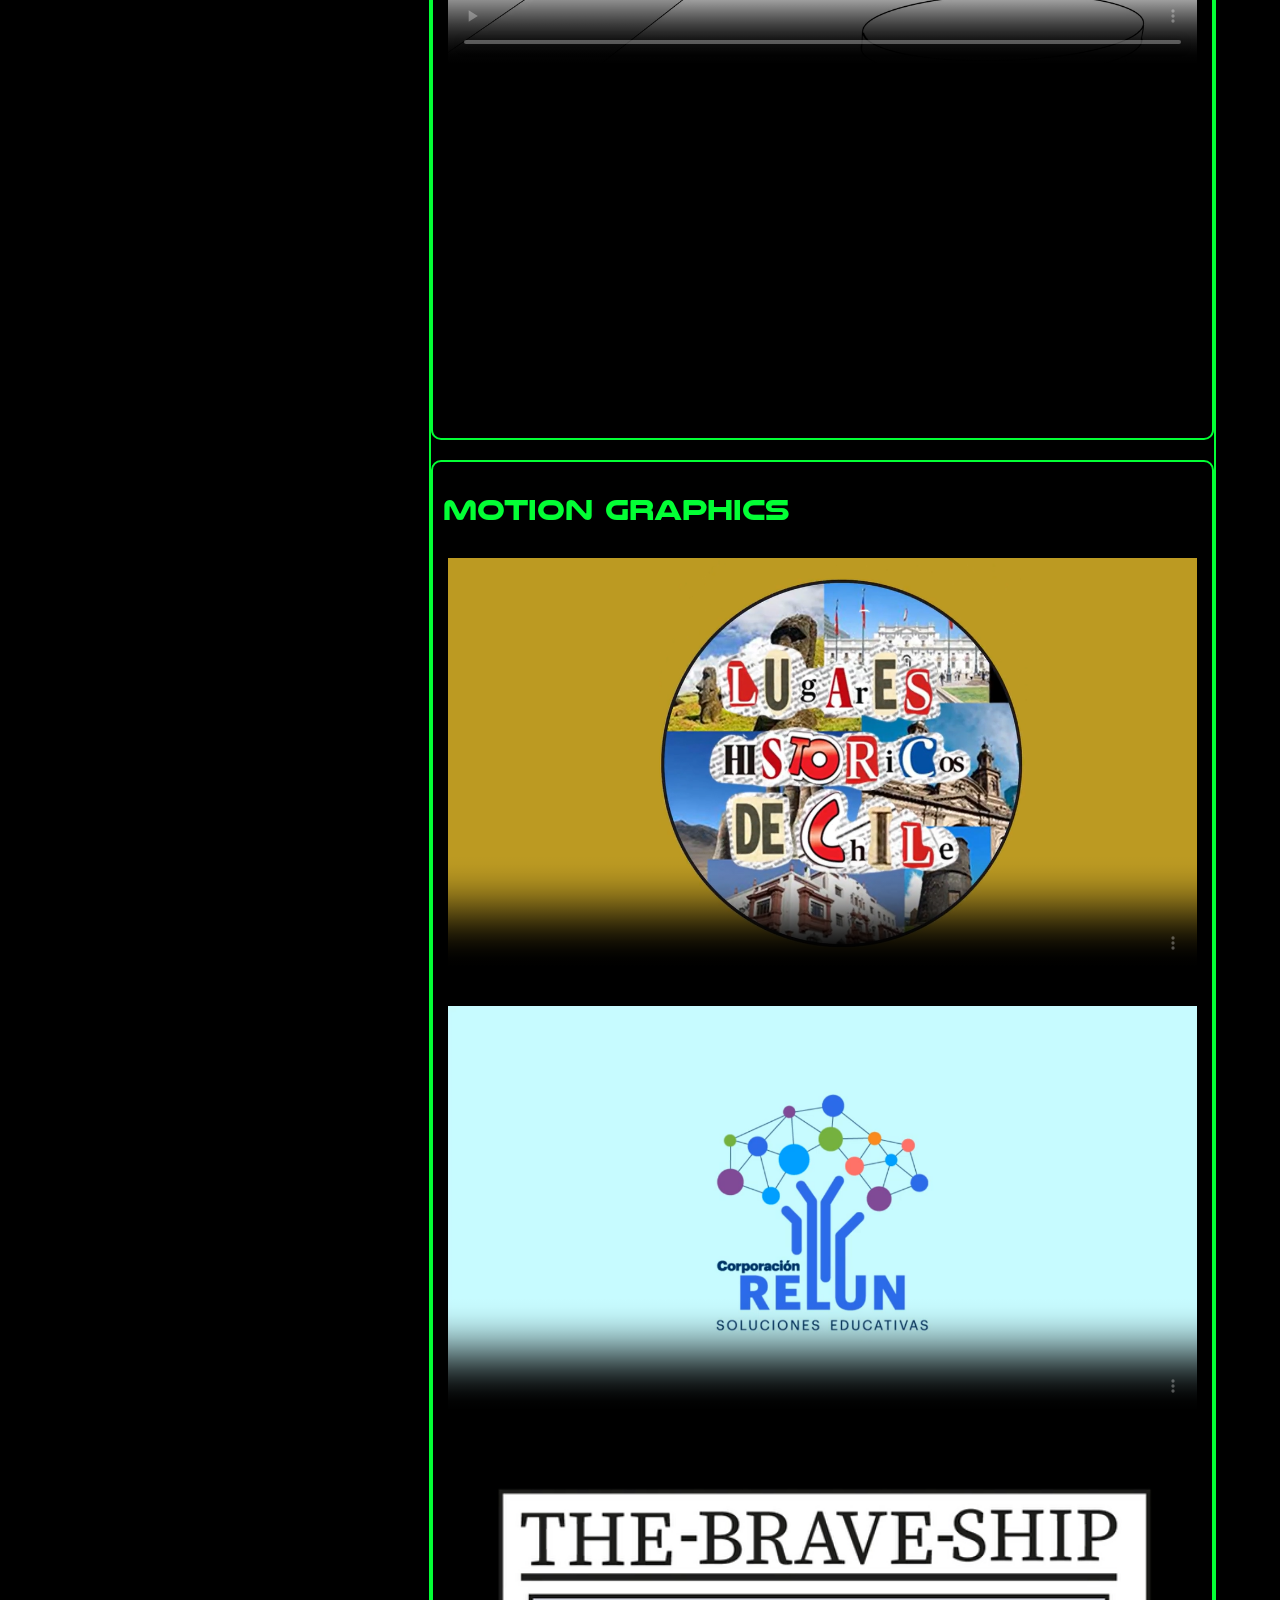
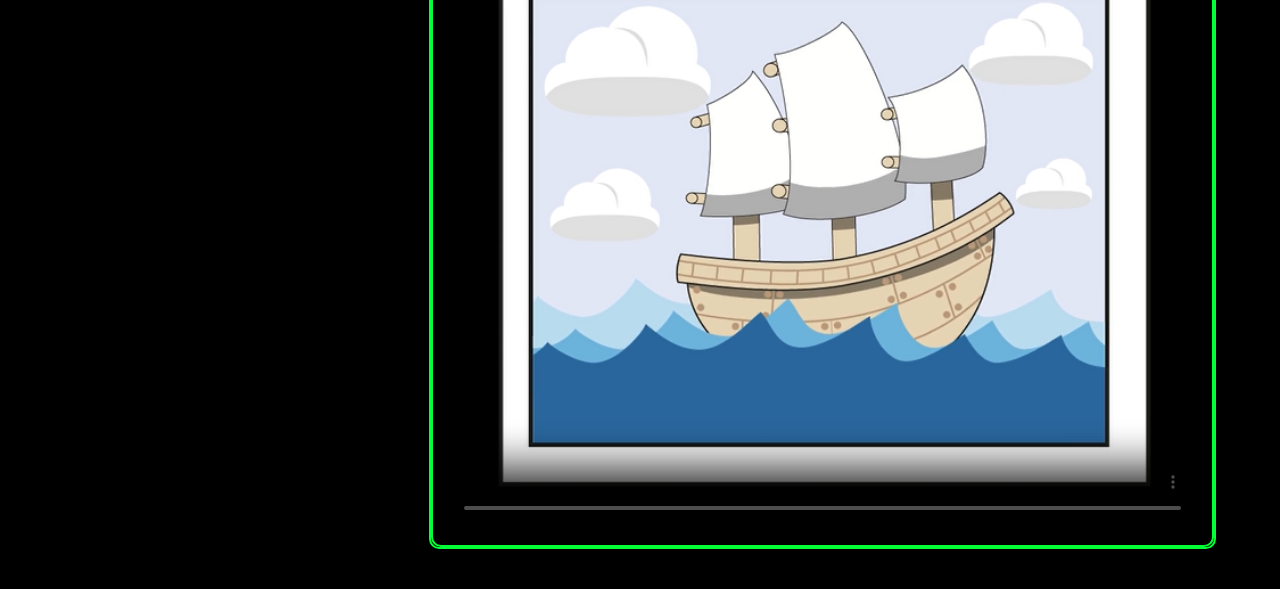
==== commit 54e29eea: "Menu" ====
--- a/Animacion2D.html
+++ b/Animacion2D.html
@@ -21,7 +21,7 @@
                 <a href="index.html">Reel</a>
                 <a href="Animación3D.html">Animación 3D</a>
                 <a href="Modelado3D.html">Modelado 3D</a>
-                <a href="Animacion2D.html">Animación 2D</a>
+                <a href="Animacion2D.html" class="activo">Animación 2D</a>
                 <a href="Ilustraciones.html">Ilustraciones</a>
                 <a href="Videojuegos.html">Videojuegos</a>
                 <a href="Trabajos.html">Trabajos</a>
@@ -41,7 +41,7 @@
 
                     <div class ="video-box-storyboard">
                         <video controls poster="Imagenes/Animaciones 2D/Storyboard/Miniatura_Scooby_Doo.png">
-                            <source src="Video/Animaciones 2D/Storyboard/Animatic_Intro Scooby Doo VS Fnaf, Bendy y Poppy Playtime.mp4" type="video/mp4">  
+                            <source src="Video/Animaciones 2D/Storyboard/Animatic_Intro_ScoobyDoo_VS_Fnaf,_Bendy_y_Poppy_Playtime.mp4" type="video/mp4">  
                         </video>
                     </div>
 
@@ -53,7 +53,7 @@
 
                     <div class ="video-box-storyboard">
                         <video controls poster="Imagenes/Animaciones 2D/Storyboard/Miniatura_La_Escritora.png">
-                            <source src="Video/Animaciones 2D/Storyboard/Animatic_La escritora.mp4" type="video/mp4">  
+                            <source src="Video/Animaciones 2D/Storyboard/Animatic_La_Escritora.mp4" type="video/mp4">  
                         </video>
                     </div>
 
--- a/estilo.css
+++ b/estilo.css
@@ -74,6 +74,11 @@
 .menu a:hover {
     color: #ffffff;
 }
+.menu a.activo {
+    text-decoration: underline;
+    text-underline-offset: 6px;   /* separa la línea del texto */
+    text-decoration-thickness: 2px;
+}
 /* Video */
 .video {
     flex: 1;
@@ -405,13 +410,14 @@
     .Trabajos {
         padding: 10px;
     }
-    .video-box-storyboard iframe {
-    width: 100%;
-    height: auto;
-    aspect-ratio: 16 / 9;
-    border: 0;
-    display: block;
-}
+    .video-box-storyboard iframe,
+    .video-box iframe {
+        width: 100%;
+        height: auto;
+        aspect-ratio: 16 / 9;
+        border: 0;
+        display: block;
+    }
 
     /* TEXTOS */
     h2 { font-size: 30px; }
